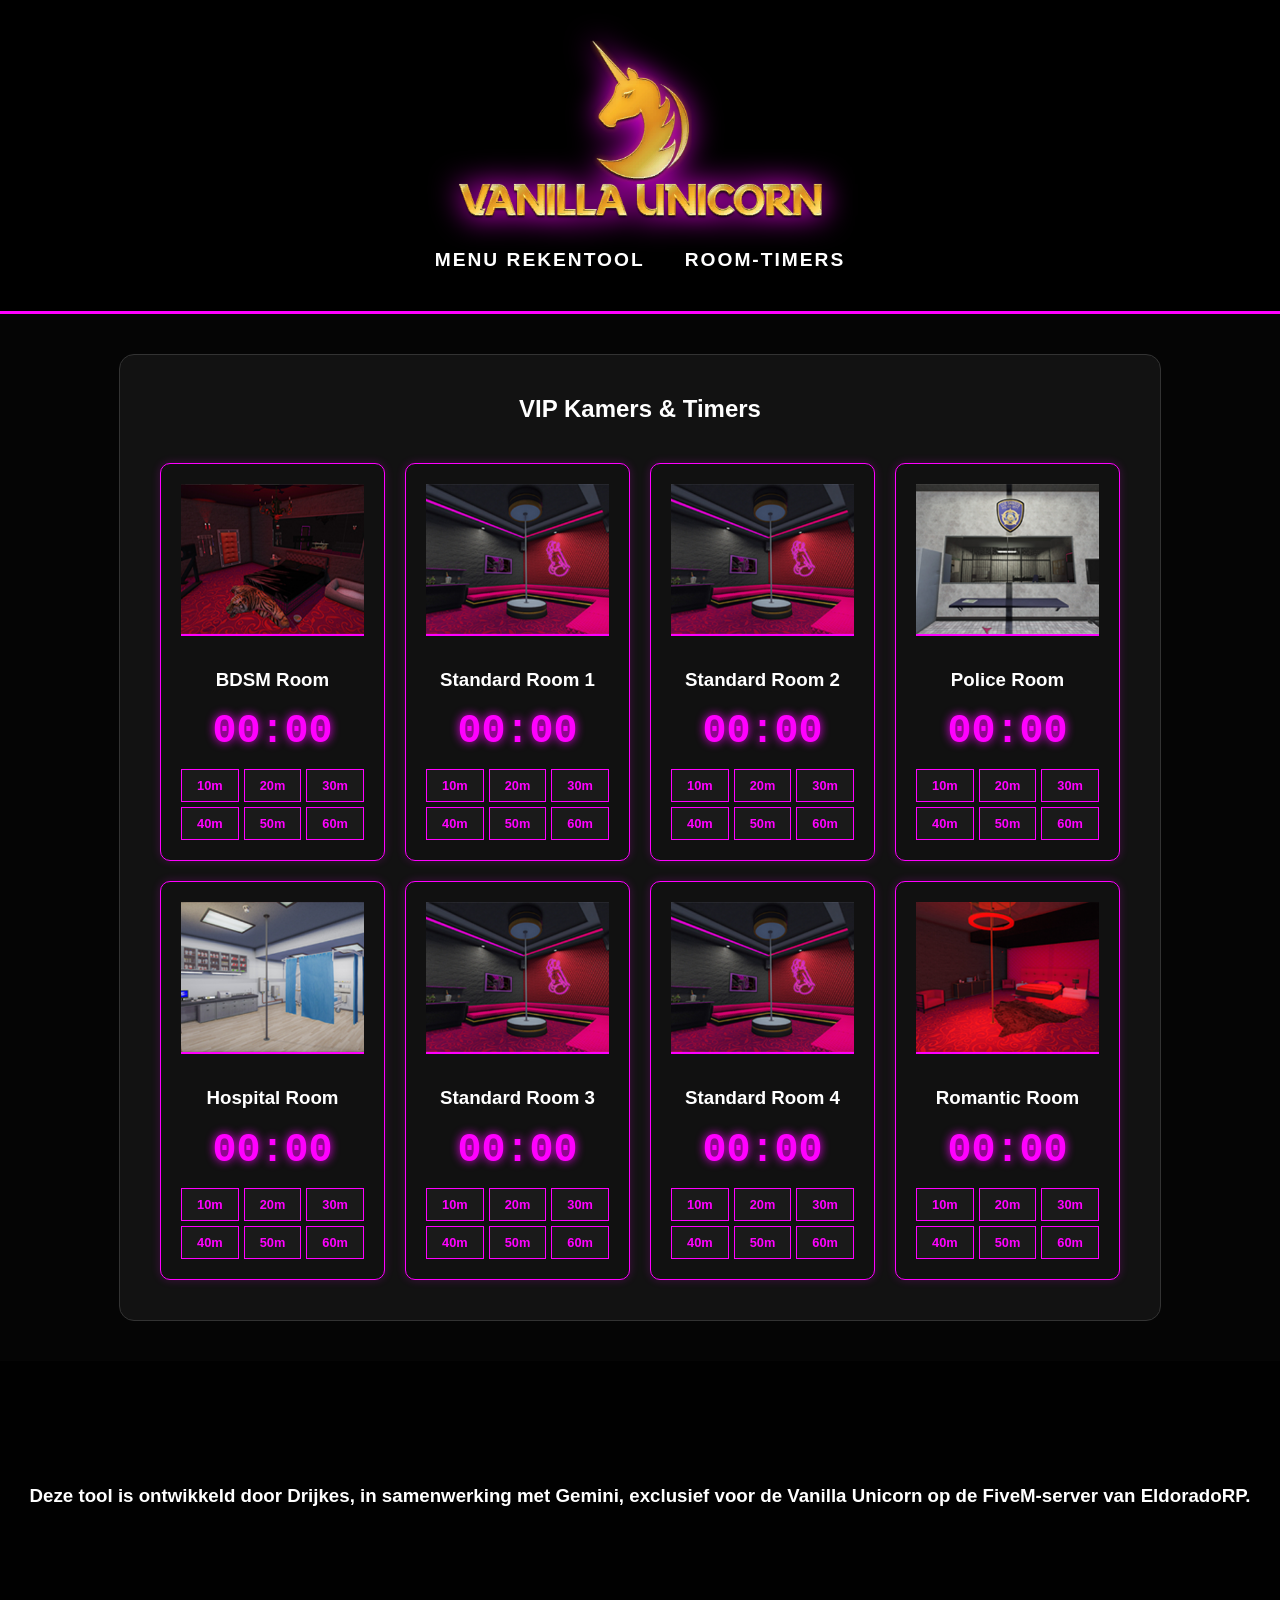
==== timers.html @ 02637bc7 "Add files via upload" ====
<!DOCTYPE html>
<html lang="nl">
<head>
    <meta charset="UTF-8">
    <meta name="viewport" content="width=device-width, initial-scale=1.0">
    <title>Vanilla Unicorn | Room-timers</title>
    <link rel="stylesheet" href="style.css">
    <style>
        .room-photo {
            width: 100%;
            height: 150px;
            object-fit: cover;
            border-bottom: 2px solid #ff00ff;
            margin-bottom: 10px;
        }
        .timer-grid {
            display: grid;
            grid-template-columns: repeat(4, 1fr);
            gap: 20px;
            padding: 20px;
        }
        /* Styling voor de knoppen-container */
        .button-group {
            display: grid;
            grid-template-columns: repeat(3, 1fr); /* 2 rijen van 3 knoppen */
            gap: 5px;
            margin-top: 10px;
        }
        .btn-timer {
            background: #1a1a1a;
            color: #ff00ff;
            border: 1px solid #ff00ff;
            padding: 8px 2px;
            font-size: 0.8rem;
            cursor: pointer;
            transition: 0.2s;
            font-weight: bold;
        }
        .btn-timer:hover {
            background: #ff00ff;
            color: white;
            box-shadow: 0 0 10px #ff00ff;
        }
        @media (max-width: 1000px) { .timer-grid { grid-template-columns: repeat(2, 1fr); } }
        @media (max-width: 600px) { .timer-grid { grid-template-columns: 1fr; } }
    </style>
</head>
<body>
    <header>
        <div class="header-content">
            <div class="logo">
                <img src="logo.png" alt="Vanilla Unicorn Logo">
            </div>
            <nav>
                <ul class="nav-links">
                    <li><a href="index.html">Menu rekentool</a></li>
                    <li><a href="timers.html">Room-timers</a></li>
                </ul>
            </nav>
        </div>
    </header>

    <section class="container">
        <h2>VIP Kamers & Timers</h2>
        <div class="timer-grid" id="timerContainer"></div>
    </section>

    <script src="script.js"></script>
    <script>
        const container = document.getElementById('timerContainer');
        
        const kamers = [
            { naam: "BDSM Room", img: "BDSM-Room.png" },
            { naam: "Standard Room 1", img: "Standard-Room1.png" },
            { naam: "Standard Room 2", img: "Standard-Room2.png" },
            { naam: "Police Room", img: "Police-Room.png" },
            { naam: "Hospital Room", img: "Hospital-Room.png" },
            { naam: "Standard Room 3", img: "Standard-Room3.png" },
            { naam: "Standard Room 4", img: "Standard-Room4.png" },
            { naam: "Romantic Room", img: "Romantic-Room.png" }
        ];

        kamers.forEach((kamer, index) => {
            const id = index + 1;
            const card = document.createElement('div');
            card.className = 'timer-card';
            
            card.innerHTML = `
                <img src="${kamer.img}" alt="${kamer.naam}" class="room-photo">
                <h3>${kamer.naam}</h3>
                <div id="timer${id}" class="timer-display">00:00</div>
                <div class="button-group">
                    <button class="btn-timer" onclick="startTimer(600, 'timer${id}')">10m</button>
                    <button class="btn-timer" onclick="startTimer(1200, 'timer${id}')">20m</button>
                    <button class="btn-timer" onclick="startTimer(1800, 'timer${id}')">30m</button>
                    <button class="btn-timer" onclick="startTimer(2400, 'timer${id}')">40m</button>
                    <button class="btn-timer" onclick="startTimer(3000, 'timer${id}')">50m</button>
                    <button class="btn-timer" onclick="startTimer(3600, 'timer${id}')">60m</button>
                </div>
            `;
            container.appendChild(card);
        });
    </script>
    <section id="hero">
        <div class="hero-content">
            <h3>Deze tool is ontwikkeld door Drijkes, in samenwerking met Gemini, exclusief voor de Vanilla Unicorn op de FiveM-server van EldoradoRP.</h3>
        </div>
    </section>
</body>
</html>
---- style.css ----
/* De basis instellingen */
body {
    margin: 0;
    padding: 0;
    font-family: 'Segoe UI', Tahoma, Geneva, Verdana, sans-serif;
    background-color: #050505; /* Bijna zwart */
    color: white;
}

/* De Header & Navigatie */
header {
    background: rgba(0, 0, 0, 0.9);
    border-bottom: 3px solid #ff00ff; /* Neon roze lijn */
    padding: 40px 0;
    width: 100%;
}

.header-content {
    display: flex;
    flex-direction: column; 
    align-items: center;
    justify-content: center;
    width: 100%;
}

.logo img {
    max-height: 180px;
    width: auto;
    margin-bottom: 25px;
    filter: drop-shadow(0 0 15px #ff00ff);
}

.nav-links {
    list-style: none;
    padding: 0;
    margin: 0;
    display: flex;
    gap: 40px;
}

.nav-links a {
    text-decoration: none;
    color: white;
    font-size: 1.2rem;
    font-weight: bold;
    text-transform: uppercase;
    letter-spacing: 2px;
    transition: 0.3s ease-in-out;
}

.nav-links a:hover {
    color: #ff00ff;
    text-shadow: 0 0 10px #ff00ff;
}

/* Container & Secties */
.container {
    max-width: 1000px;
    margin: 40px auto;
    padding: 20px;
    background: rgba(20, 20, 20, 0.9);
    border-radius: 15px;
    border: 1px solid #333;
    text-align: center;
}

#hero {
    height: 30vh; /* Iets korter gemaakt voor gebruiksgemak */
    display: flex;
    flex-direction: column;
    align-items: center;
    justify-content: center;
    text-align: center;
    background: linear-gradient(rgba(0,0,0,0.8), rgba(0,0,0,0.8)), url('https://images.alphacoders.com/451/451325.jpg');
    background-size: cover;
    background-position: center;
    border-bottom: 1px solid #ff00ff;
}

/* Rekentool Styling */
.calculator {
    max-width: 400px;
    margin: 0 auto;
}

.calc-item {
    margin-bottom: 20px;
    text-align: left;
}

.calc-item label {
    display: block;
    margin-bottom: 5px;
    color: #00ffff;
}

input[type="number"] {
    width: 100%;
    padding: 12px;
    background: #1a1a1a;
    border: 1px solid #00ffff;
    color: white;
    border-radius: 5px;
    font-size: 1rem;
}

/* Timer Grid & Cards */
.room-image-container {
    width: 100%;
    max-width: 900px;
    margin: 0 auto 30px auto;
    border: 2px solid #ff00ff;
    border-radius: 10px;
    overflow: hidden;
    box-shadow: 0 0 15px rgba(255, 0, 255, 0.4);
}

.room-image-container img {
    width: 100%;
    display: block;
}

.timer-grid {
    display: grid;
    grid-template-columns: repeat(auto-fit, minmax(220px, 1fr));
    gap: 20px;
}

.timer-card {
    background: #111;
    padding: 20px;
    border: 1px solid #ff00ff;
    border-radius: 10px;
    box-shadow: 0 0 10px rgba(255, 0, 255, 0.2);
    transition: transform 0.2s;
}

.timer-card:hover {
    transform: scale(1.02);
}

.timer-display {
    font-size: 2.5rem;
    font-weight: bold;
    color: #ff00ff;
    margin: 15px 0;
    font-family: 'Courier New', Courier, monospace;
    text-shadow: 0 0 10px #ff00ff;
}

/* Knoppen */
.btn, .btn-small {
    background: transparent;
    color: #00ffff;
    border: 2px solid #00ffff;
    padding: 12px 25px;
    font-weight: bold;
    text-transform: uppercase;
    cursor: pointer;
    transition: 0.3s;
    width: 100%;
}

.btn:hover, .btn-small:hover {
    background: #00ffff;
    color: black;
    box-shadow: 0 0 20px #00ffff;
}

.btn-small {
    border-color: #ff00ff;
    color: #ff00ff;
    padding: 8px 15px;
}

.btn-small:hover {
    background: #ff00ff;
    color: white;
    box-shadow: 0 0 20px #ff00ff;
}
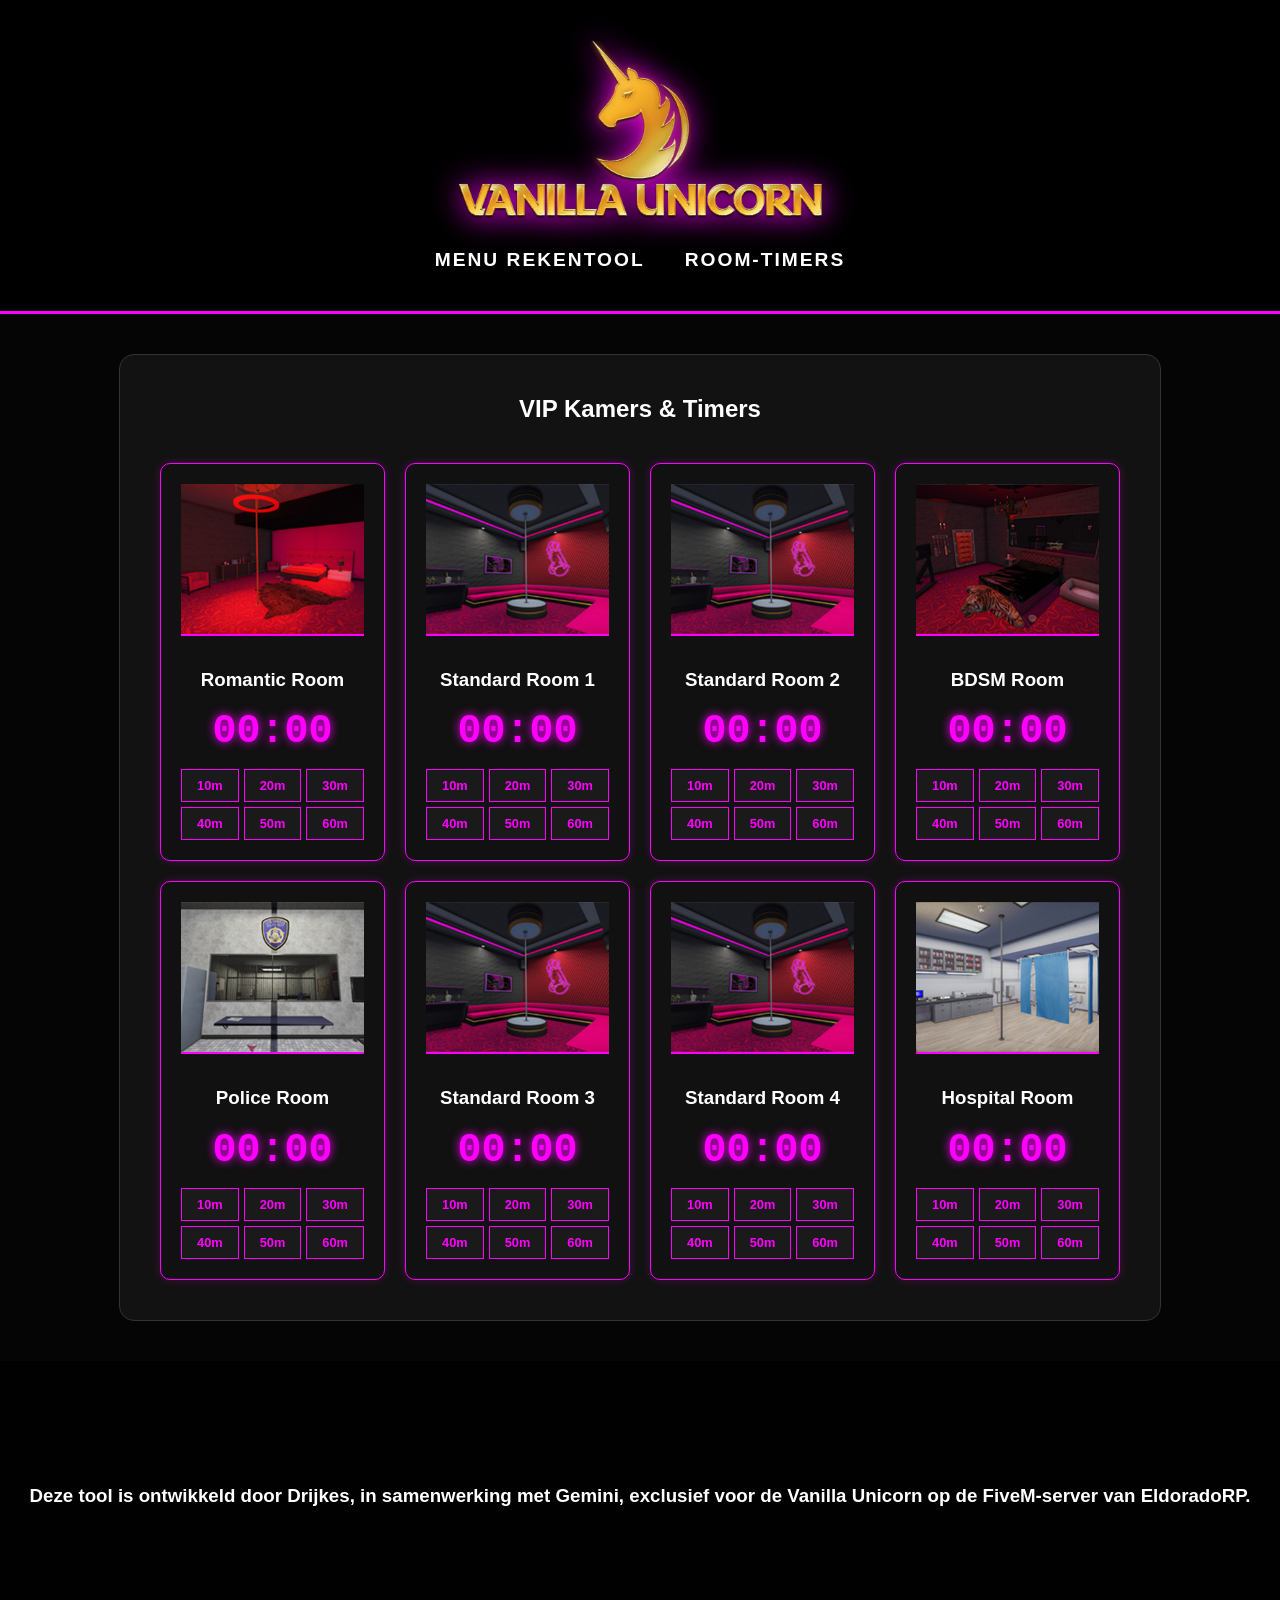
==== commit 0cd73b18: "Update timers.html" ====
--- a/timers.html
+++ b/timers.html
@@ -70,14 +70,14 @@
         const container = document.getElementById('timerContainer');
         
         const kamers = [
-            { naam: "BDSM Room", img: "BDSM-Room.png" },
+            { naam: "Romantic Room", img: "Romantic-Room.png" },
             { naam: "Standard Room 1", img: "Standard-Room1.png" },
             { naam: "Standard Room 2", img: "Standard-Room2.png" },
+            { naam: "BDSM Room", img: "BDSM-Room.png" },
             { naam: "Police Room", img: "Police-Room.png" },
-            { naam: "Hospital Room", img: "Hospital-Room.png" },
             { naam: "Standard Room 3", img: "Standard-Room3.png" },
             { naam: "Standard Room 4", img: "Standard-Room4.png" },
-            { naam: "Romantic Room", img: "Romantic-Room.png" }
+            { naam: "Hospital Room", img: "Hospital-Room.png" }
         ];
 
         kamers.forEach((kamer, index) => {
@@ -107,4 +107,4 @@
         </div>
     </section>
 </body>
-</html>+</html>
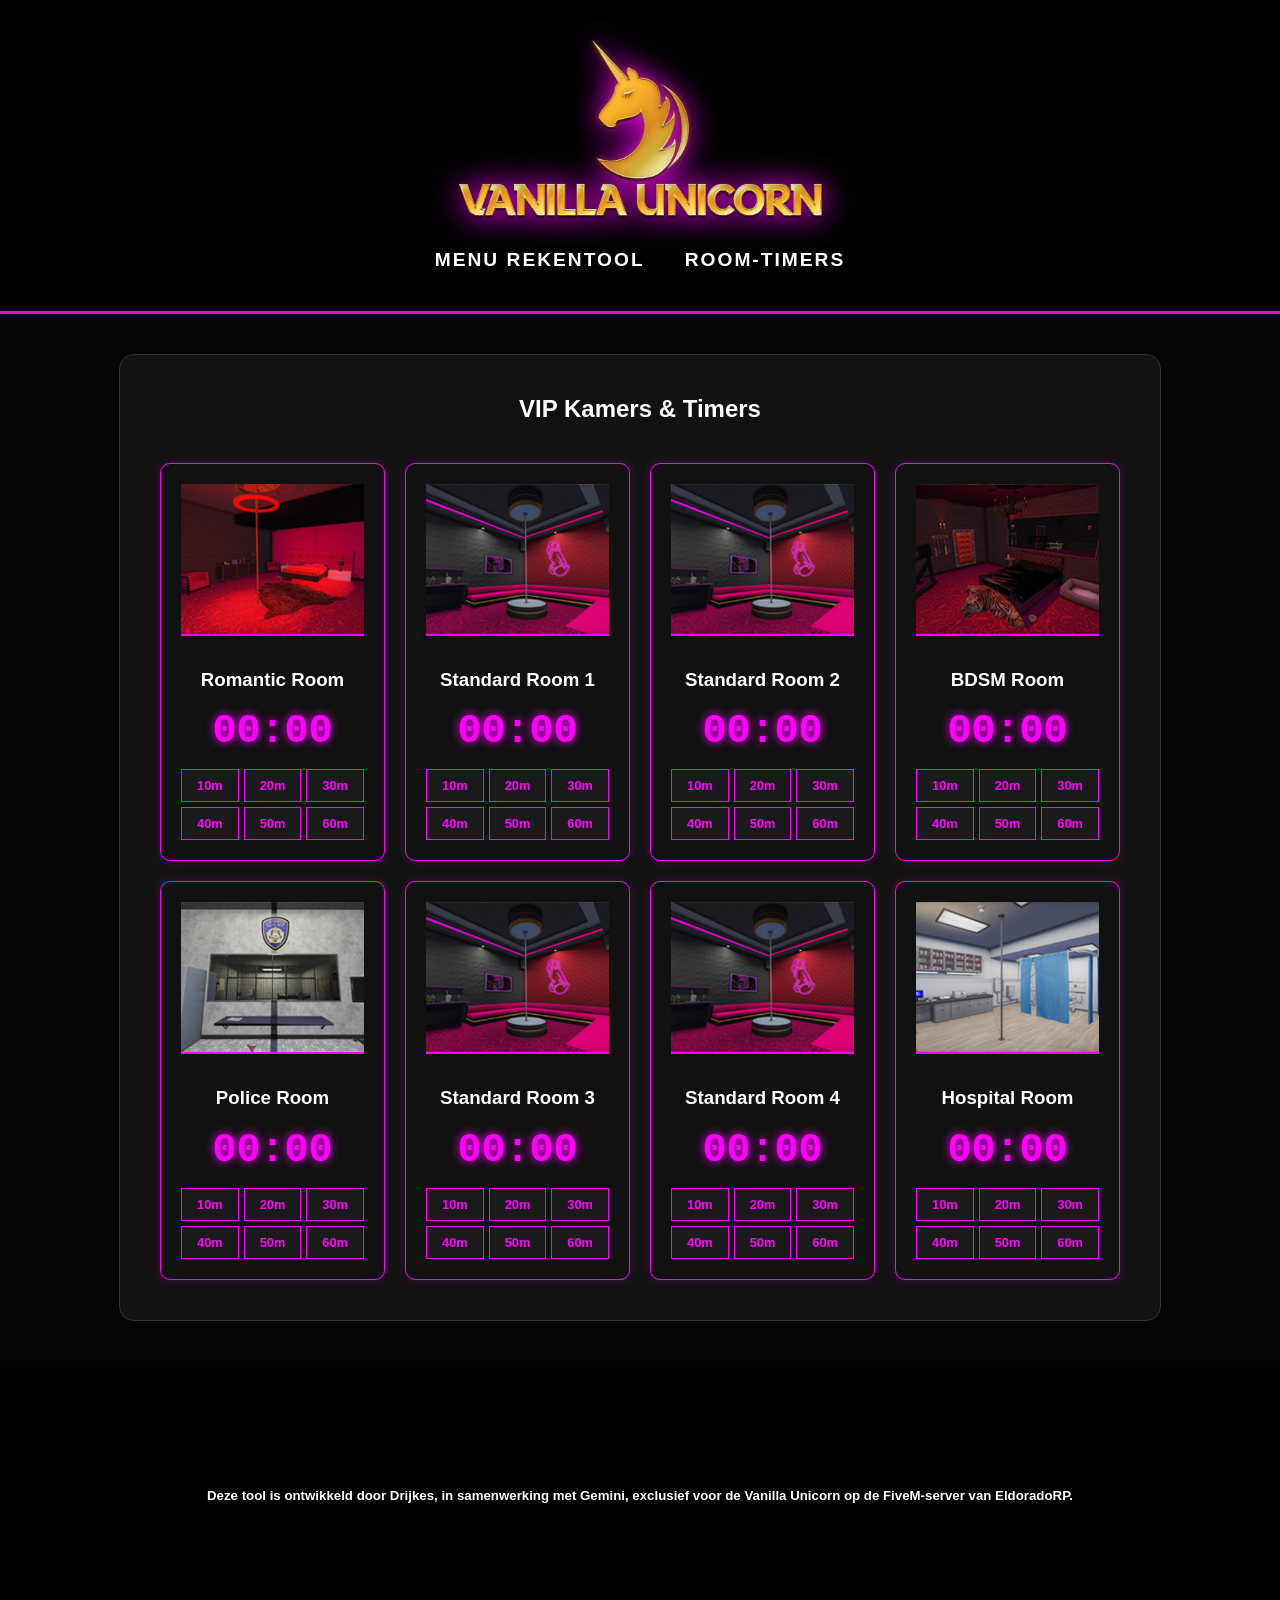
==== commit 5b9720ec: "Update timers.html" ====
--- a/timers.html
+++ b/timers.html
@@ -103,7 +103,7 @@
     </script>
     <section id="hero">
         <div class="hero-content">
-            <h3>Deze tool is ontwikkeld door Drijkes, in samenwerking met Gemini, exclusief voor de Vanilla Unicorn op de FiveM-server van EldoradoRP.</h3>
+            <h5>Deze tool is ontwikkeld door Drijkes, in samenwerking met Gemini, exclusief voor de Vanilla Unicorn op de FiveM-server van EldoradoRP.</h5>
         </div>
     </section>
 </body>
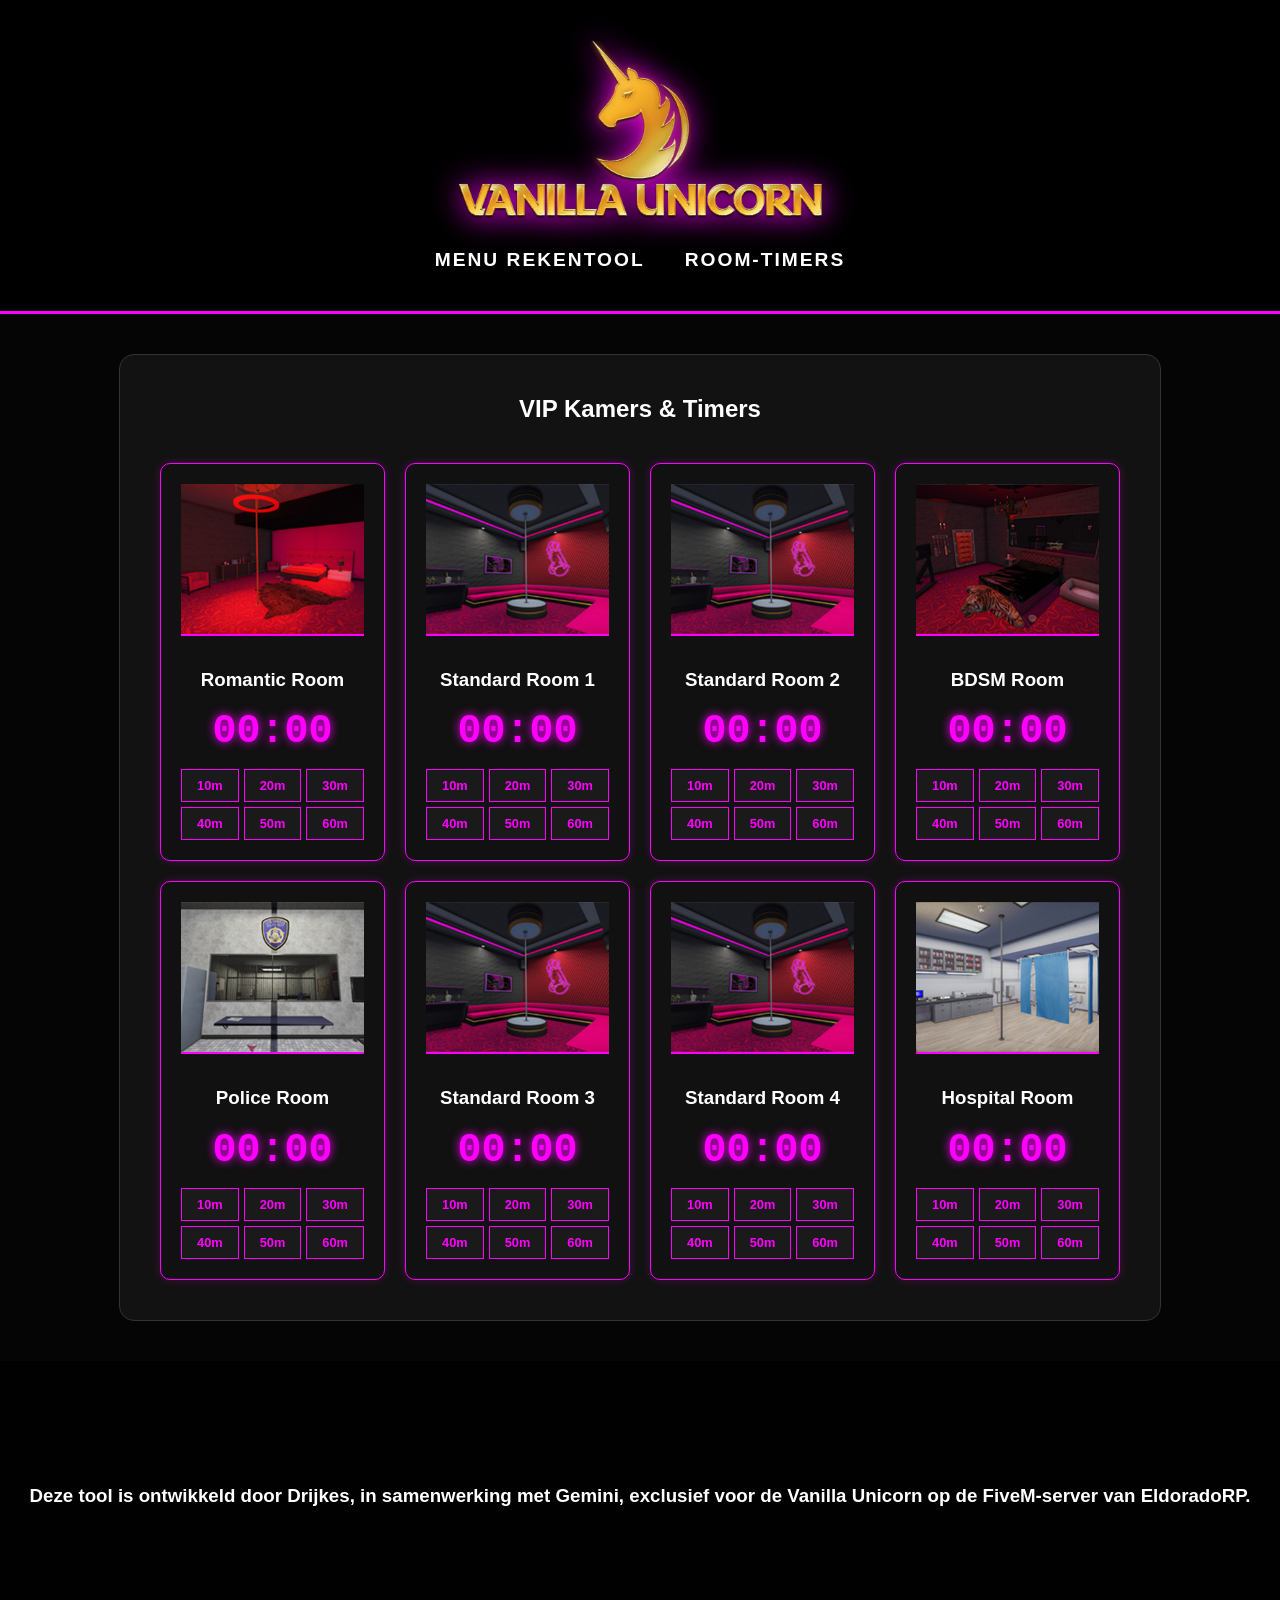
==== commit 7f334c39: "Add files via upload" ====
--- a/timers.html
+++ b/timers.html
@@ -103,8 +103,8 @@
     </script>
     <section id="hero">
         <div class="hero-content">
-            <h5>Deze tool is ontwikkeld door Drijkes, in samenwerking met Gemini, exclusief voor de Vanilla Unicorn op de FiveM-server van EldoradoRP.</h5>
+            <h3>Deze tool is ontwikkeld door Drijkes, in samenwerking met Gemini, exclusief voor de Vanilla Unicorn op de FiveM-server van EldoradoRP.</h3>
         </div>
     </section>
 </body>
-</html>
+</html>
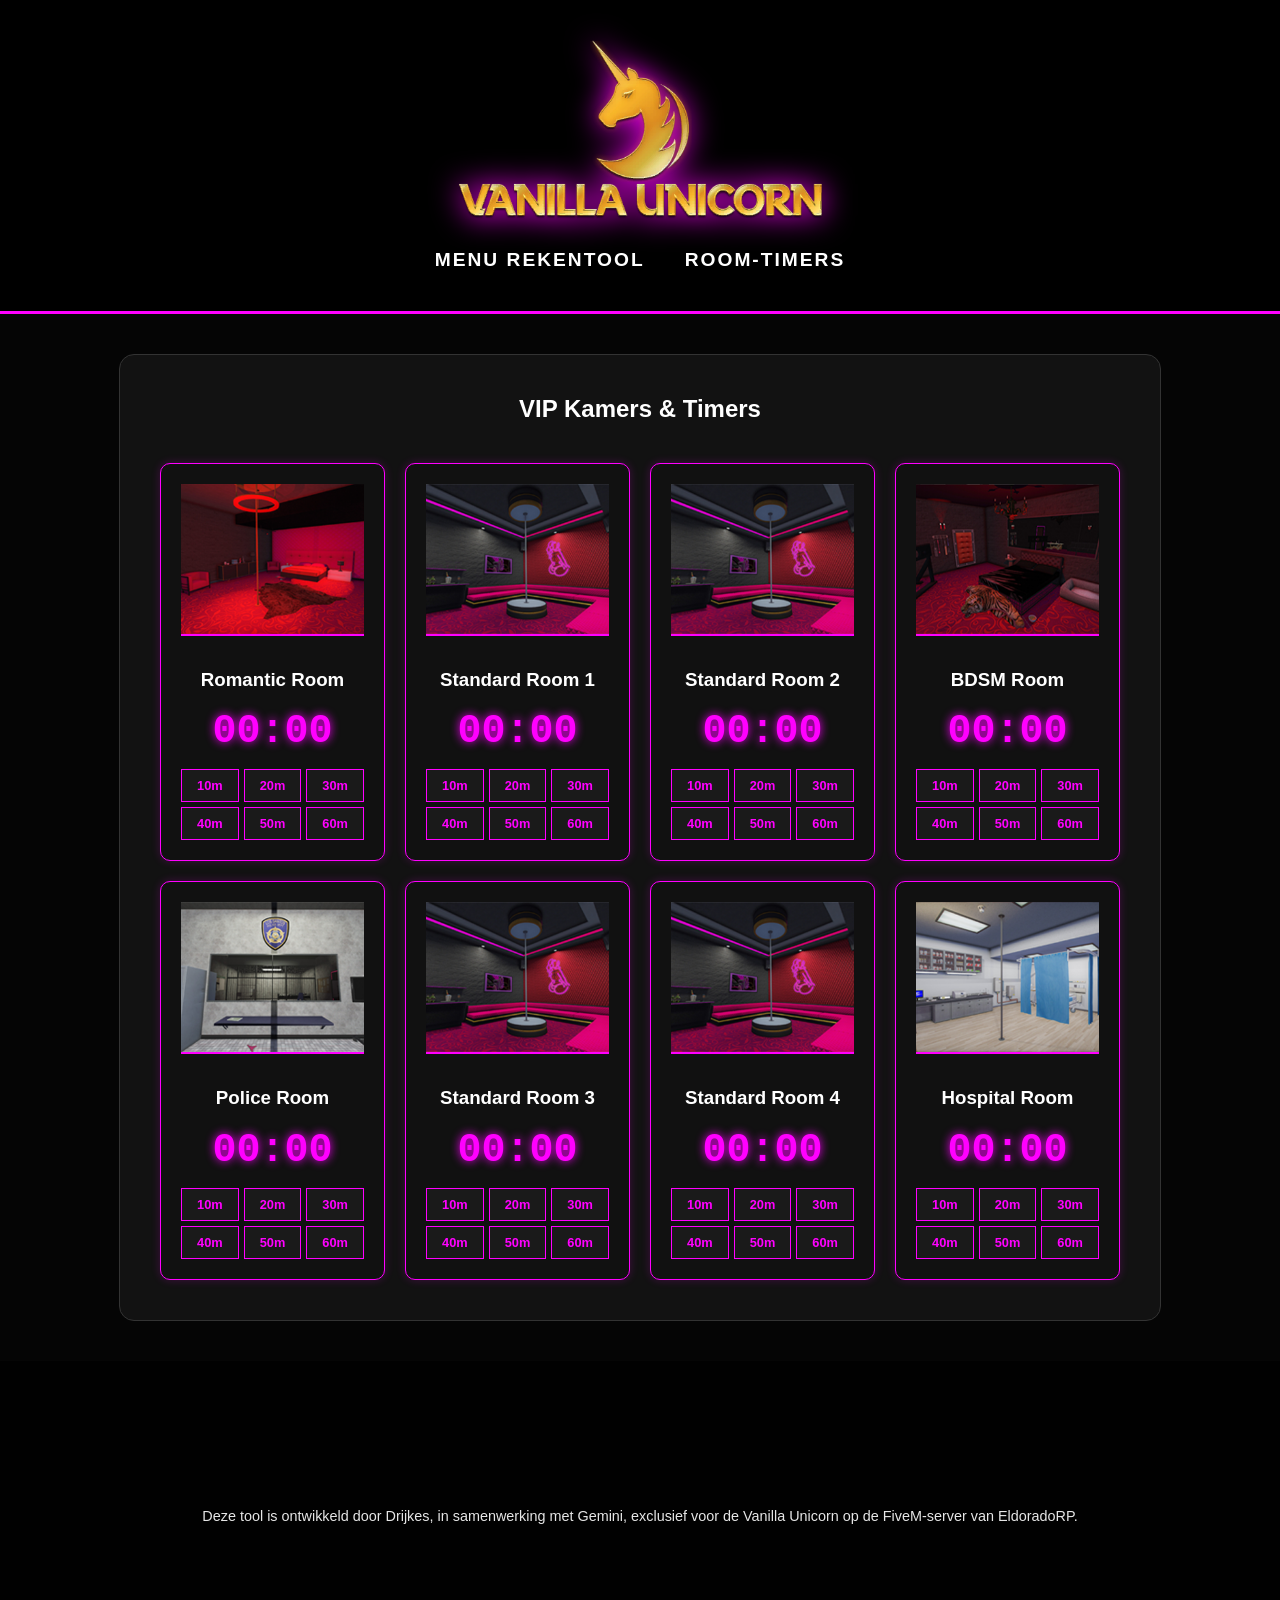
==== commit 4709a0cd: "Update timers.html" ====
--- a/timers.html
+++ b/timers.html
@@ -101,10 +101,12 @@
             container.appendChild(card);
         });
     </script>
-    <section id="hero">
-        <div class="hero-content">
-            <h3>Deze tool is ontwikkeld door Drijkes, in samenwerking met Gemini, exclusief voor de Vanilla Unicorn op de FiveM-server van EldoradoRP.</h3>
-        </div>
-    </section>
+<section id="hero" style="text-align: center; padding: 20px 0;">
+    <div class="hero-content">
+        <h3 style="color: white; font-weight: normal; font-size: 0.9rem; opacity: 0.9;">
+            Deze tool is ontwikkeld door Drijkes, in samenwerking met Gemini, exclusief voor de Vanilla Unicorn op de FiveM-server van EldoradoRP.
+        </h3>
+    </div>
+</section>
 </body>
-</html>+</html>
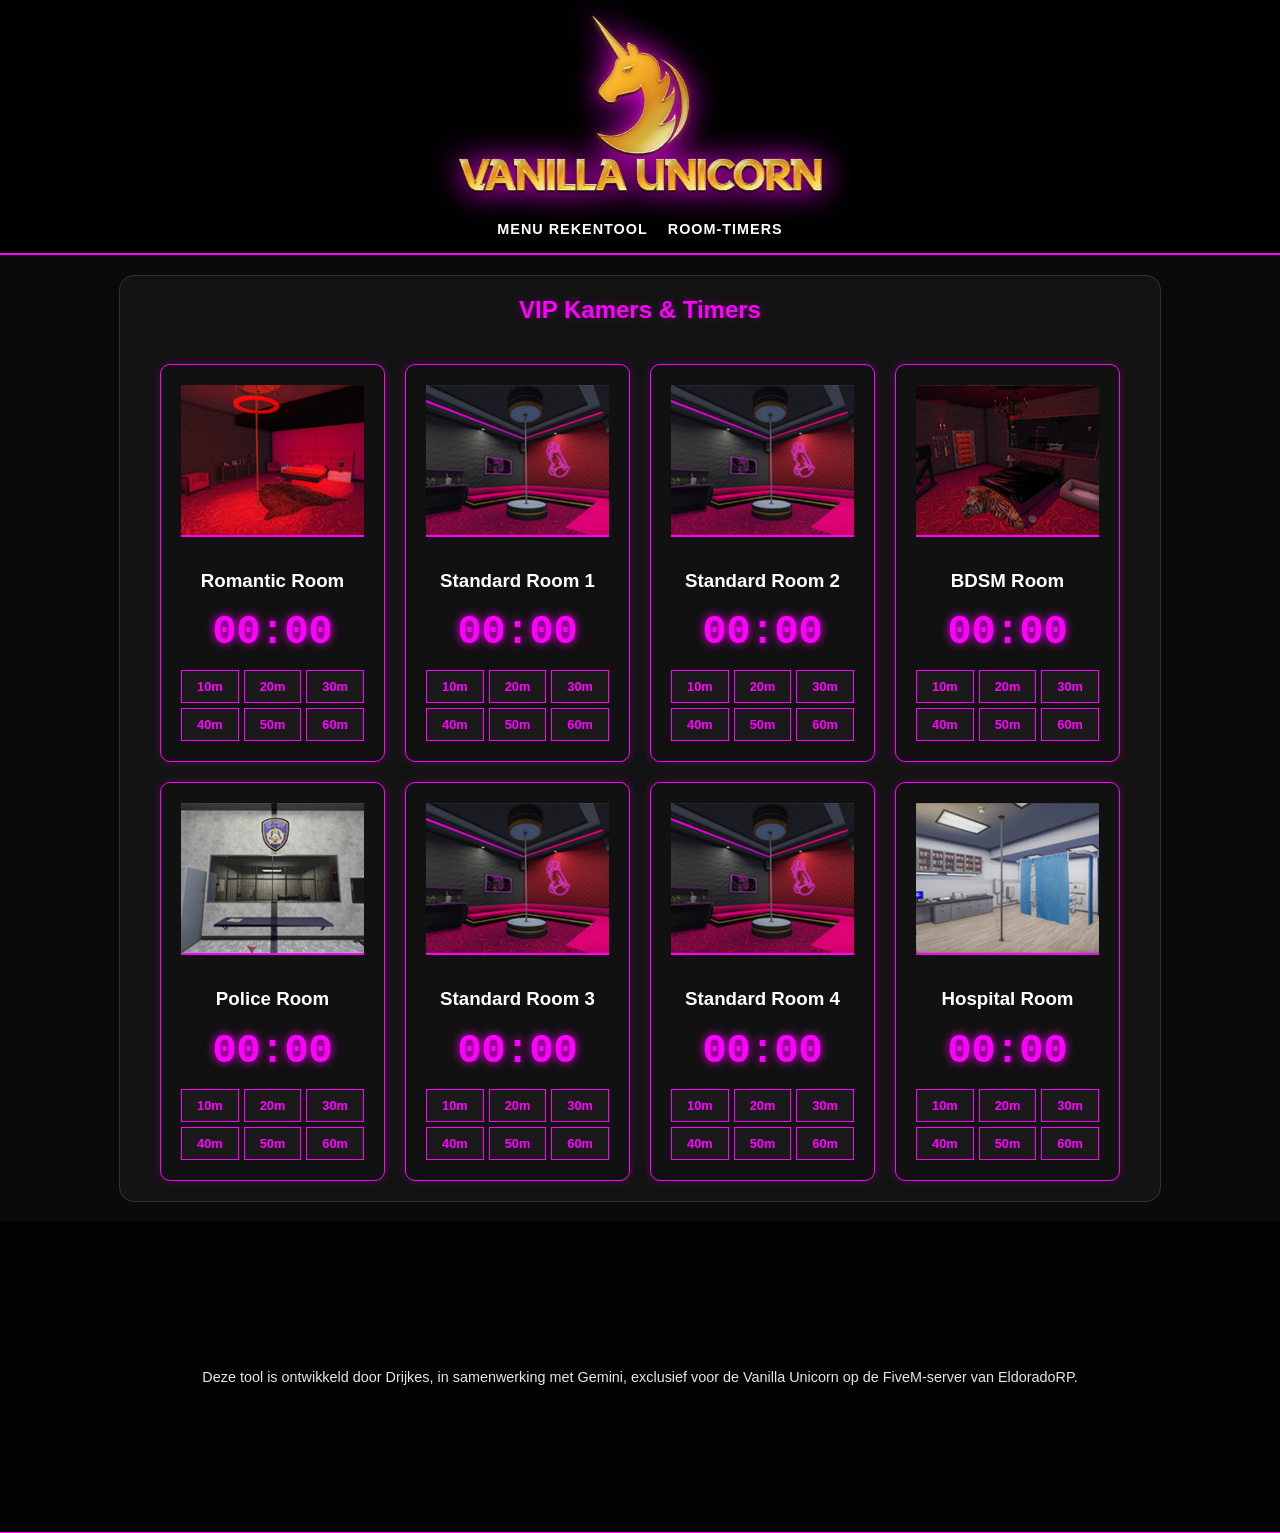
==== commit 84c459ac: "Update timers.html" ====
--- a/timers.html
+++ b/timers.html
@@ -6,6 +6,58 @@
     <title>Vanilla Unicorn | Room-timers</title>
     <link rel="stylesheet" href="style.css">
     <style>
+        :root { 
+            --pink: #ff00ff; 
+            --dark-bg: #0a0a0a;
+            --card-bg: #111;
+        }
+
+        body {
+            background-color: var(--dark-bg);
+            color: white;
+            font-family: 'Segoe UI', Tahoma, Geneva, Verdana, sans-serif;
+            margin: 0;
+            padding: 0;
+        }
+
+        /* --- HEADER STYLING (Gelijk aan index) --- */
+        header {
+            background: #000;
+            border-bottom: 2px solid var(--pink);
+            padding: 15px 0;
+        }
+
+        .header-content {
+            max-width: 1000px;
+            margin: 0 auto;
+            display: flex;
+            justify-content: space-between;
+            align-items: center;
+            padding: 0 20px;
+        }
+
+        .logo img {
+            display: block;
+        }
+
+        .nav-links {
+            list-style: none;
+            display: flex;
+            gap: 20px;
+            margin: 0;
+            padding: 0;
+        }
+
+        .nav-links a {
+            color: white;
+            text-decoration: none;
+            font-weight: bold;
+            text-transform: uppercase;
+            letter-spacing: 1px;
+            font-size: 0.9rem;
+        }
+
+        /* --- TIMER SPECIFIEKE STYLING --- */
         .room-photo {
             width: 100%;
             height: 150px;
@@ -19,10 +71,9 @@
             gap: 20px;
             padding: 20px;
         }
-        /* Styling voor de knoppen-container */
         .button-group {
             display: grid;
-            grid-template-columns: repeat(3, 1fr); /* 2 rijen van 3 knoppen */
+            grid-template-columns: repeat(3, 1fr);
             gap: 5px;
             margin-top: 10px;
         }
@@ -41,6 +92,10 @@
             color: white;
             box-shadow: 0 0 10px #ff00ff;
         }
+        
+        .container { max-width: 1000px; margin: 20px auto; padding: 0 20px; }
+        h2 { color: var(--pink); text-shadow: 0 0 10px rgba(255,0,255,0.3); }
+
         @media (max-width: 1000px) { .timer-grid { grid-template-columns: repeat(2, 1fr); } }
         @media (max-width: 600px) { .timer-grid { grid-template-columns: 1fr; } }
     </style>
@@ -101,12 +156,13 @@
             container.appendChild(card);
         });
     </script>
-<section id="hero" style="text-align: center; padding: 20px 0;">
-    <div class="hero-content">
-        <h3 style="color: white; font-weight: normal; font-size: 0.9rem; opacity: 0.9;">
-            Deze tool is ontwikkeld door Drijkes, in samenwerking met Gemini, exclusief voor de Vanilla Unicorn op de FiveM-server van EldoradoRP.
-        </h3>
-    </div>
-</section>
+
+    <section id="hero" style="text-align: center; padding: 20px 0;">
+        <div class="hero-content">
+            <h3 style="color: white; font-weight: normal; font-size: 0.9rem; opacity: 0.9;">
+                Deze tool is ontwikkeld door Drijkes, in samenwerking met Gemini, exclusief voor de Vanilla Unicorn op de FiveM-server van EldoradoRP.
+            </h3>
+        </div>
+    </section>
 </body>
 </html>
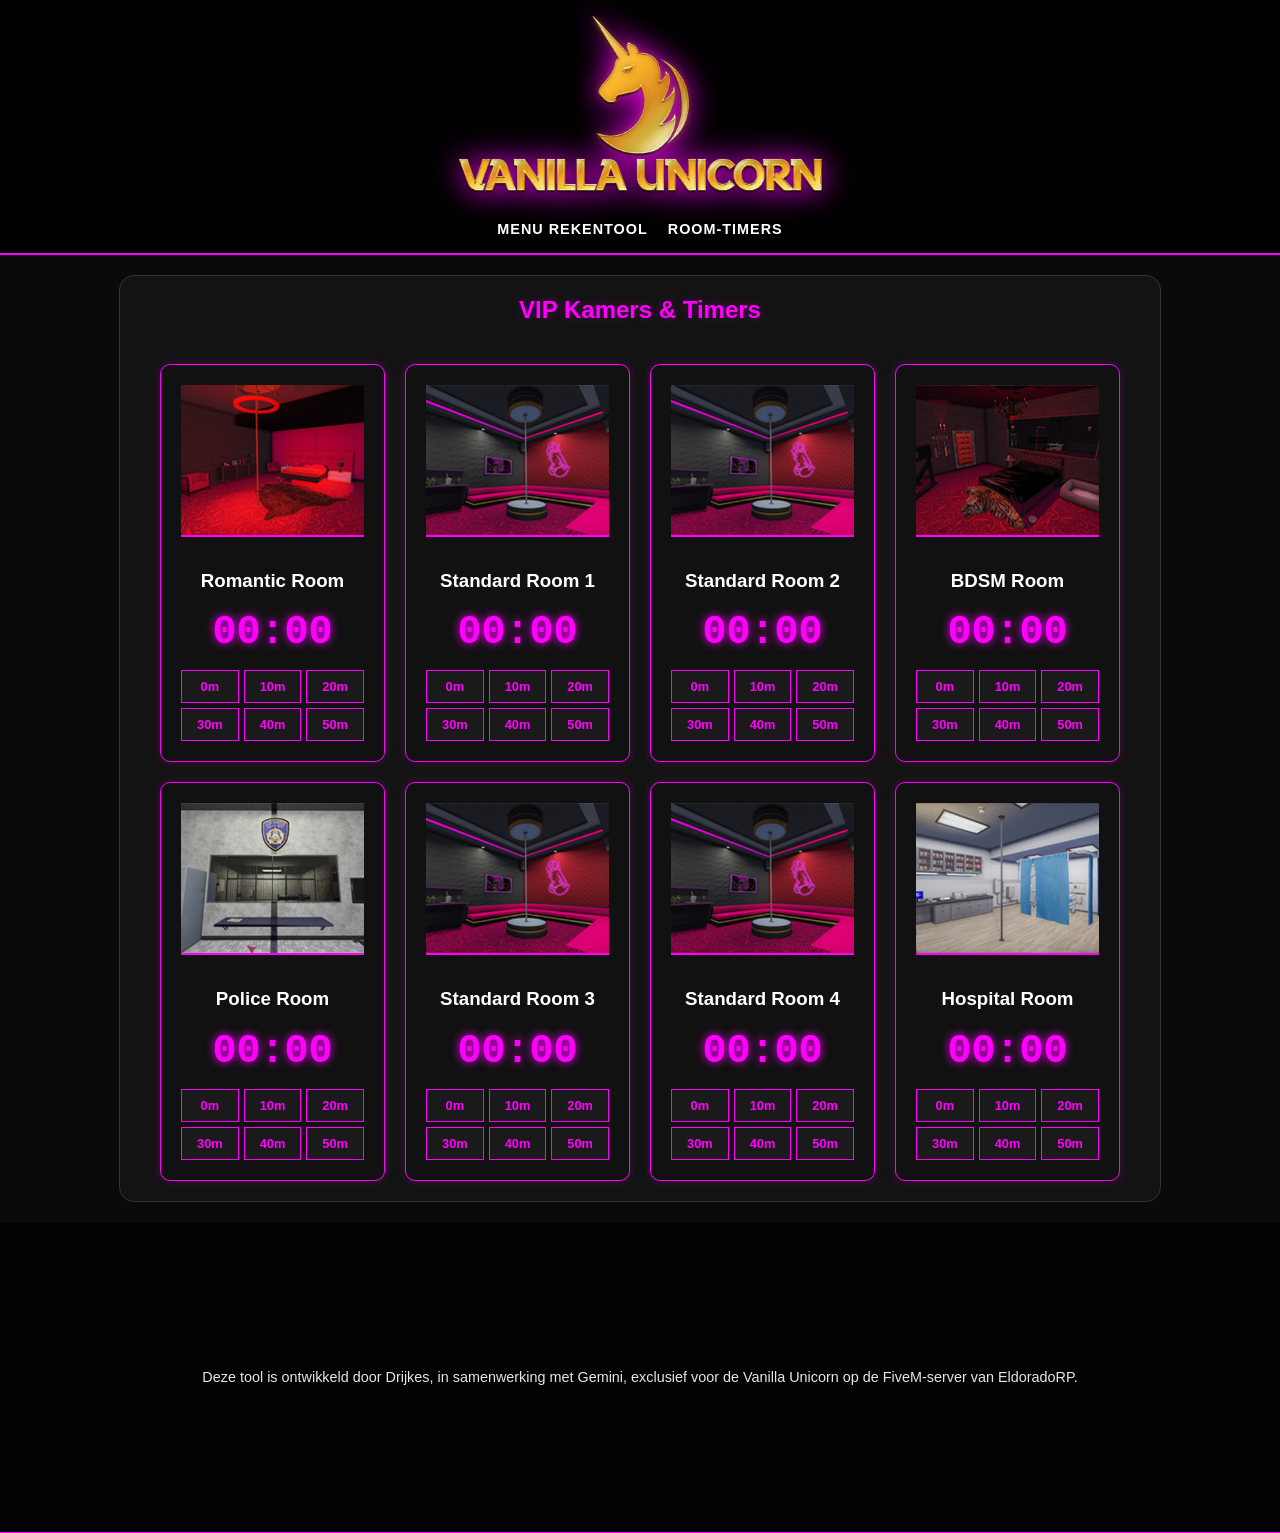
==== commit b2aa937f: "Add files via upload" ====
--- a/timers.html
+++ b/timers.html
@@ -145,12 +145,12 @@
                 <h3>${kamer.naam}</h3>
                 <div id="timer${id}" class="timer-display">00:00</div>
                 <div class="button-group">
+                    <button class="btn-timer" onclick="startTimer(000, 'timer${id}')">0m</button>
                     <button class="btn-timer" onclick="startTimer(600, 'timer${id}')">10m</button>
                     <button class="btn-timer" onclick="startTimer(1200, 'timer${id}')">20m</button>
                     <button class="btn-timer" onclick="startTimer(1800, 'timer${id}')">30m</button>
                     <button class="btn-timer" onclick="startTimer(2400, 'timer${id}')">40m</button>
                     <button class="btn-timer" onclick="startTimer(3000, 'timer${id}')">50m</button>
-                    <button class="btn-timer" onclick="startTimer(3600, 'timer${id}')">60m</button>
                 </div>
             `;
             container.appendChild(card);
@@ -165,4 +165,4 @@
         </div>
     </section>
 </body>
-</html>
+</html>
